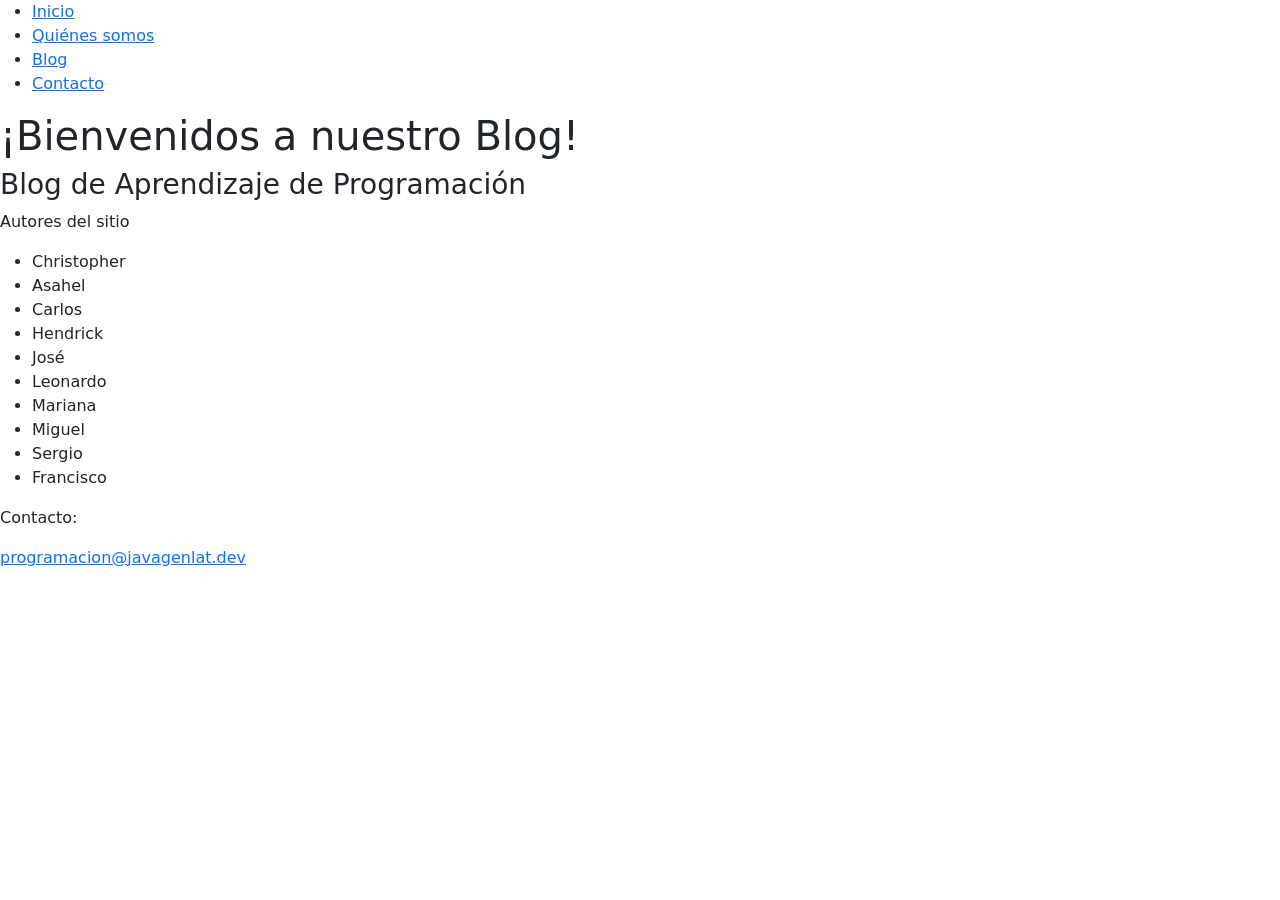
==== index.html @ 2377fbfe "Merge remote-tracking branch 'upstream/CrisCambios'" ====
<!doctype html>
<html lang="es">
  <head>
    <meta charset="utf-8" />
    <meta name="viewport" content="width=device-width, initial-scale=1.0" />
    <title>Replit</title>
    <link rel="stylesheet" href="Styles/nav.css" />
    <link rel="stylesheet" href="Styles/style.css" />
    <link rel="stylesheet" href="Styles/Footerstyle.css" />
    <link rel="stylesheet" href="Styles/estilo-pagina-inicio.css">
    <link href="https://cdn.jsdelivr.net/npm/bootstrap@5.3.8/dist/css/bootstrap.min.css" rel="stylesheet" integrity="sha384-sRIl4kxILFvY47J16cr9ZwB07vP4J8+LH7qKQnuqkuIAvNWLzeN8tE5YBujZqJLB" crossorigin="anonymous">
</head>

  <body>


    <header>

   <nav>
      <ul class="nav-links">
        <li><a href="index.html">Inicio</a></li>
        <li>
          <a href="pagina-quienes_somos/quienes-somos.html">Quiénes somos</a>
        </li>
        <li>
          <a href="blog/blog.html">Blog</a>
        </li>
        <li>
          <a href="contactos/contactos.html">Contacto</a>
        </li>
      </ul>
    </nav>

    </header>
    
    <h1>¡Bienvenidos a nuestro Blog!</h1>

    <footer class="footer">
      <h3>Blog de Aprendizaje de Programación</h3>
      <p>Autores del sitio</p>
      <ul class="autores">
        <li>Christopher</li>
        <li>Asahel</li>
        <li>Carlos</li>
        <li>Hendrick</li>
        <li>José</li>
        <li>Leonardo</li>
        <li>Mariana</li>
        <li>Miguel</li>
        <li>Sergio</li>
        <li>Francisco</li>
      </ul>
      <p>Contacto:</p>
      <a href="mailto:contacto@codelearn.dev"> programacion@javagenlat.dev</a>
    </footer>
   <script src="https://cdn.jsdelivr.net/npm/bootstrap@5.3.8/dist/js/bootstrap.bundle.min.js" integrity="sha384-FKyoEForCGlyvwx9Hj09JcYn3nv7wiPVlz7YYwJrWVcXK/BmnVDxM+D2scQbITxI" crossorigin="anonymous"></script>
  </body>
</html>
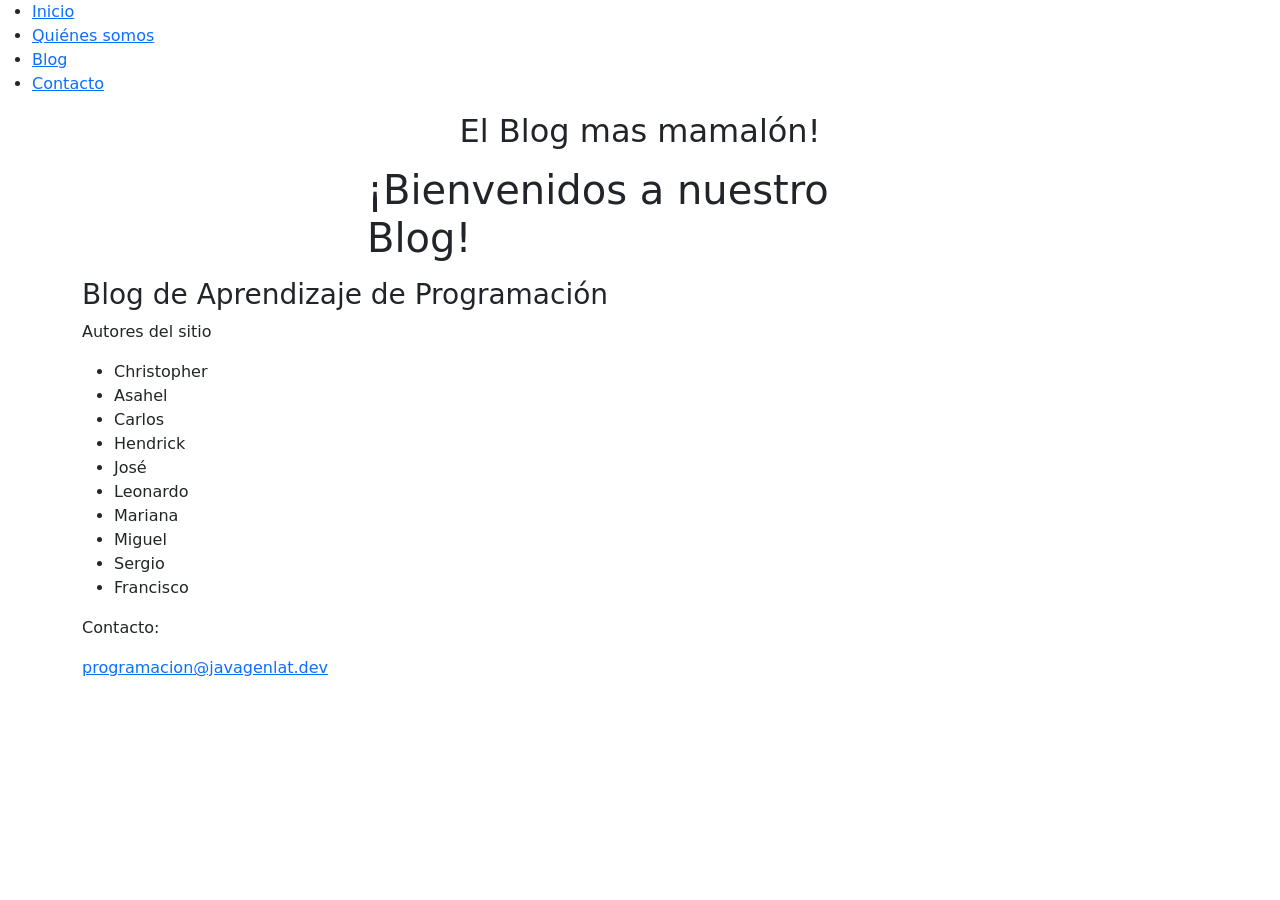
==== commit 0f051467: "Merge branch 'CrisCambios' into develop" ====
--- a/index.html
+++ b/index.html
@@ -33,8 +33,17 @@
 
     </header>
     
-    <h1>¡Bienvenidos a nuestro Blog!</h1>
-
+   
+<div class="container">
+  <div class="row">
+    <div class="col-12 col-md-8 col-lg-6 mx-auto">
+      <h2 class="text-center">El Blog mas mamalón!</h2>
+      <p class="text-center">
+        <p>
+         <h1>¡Bienvenidos a nuestro Blog!</h1>
+      </p>
+    </div>
+  </div>
     <footer class="footer">
       <h3>Blog de Aprendizaje de Programación</h3>
       <p>Autores del sitio</p>
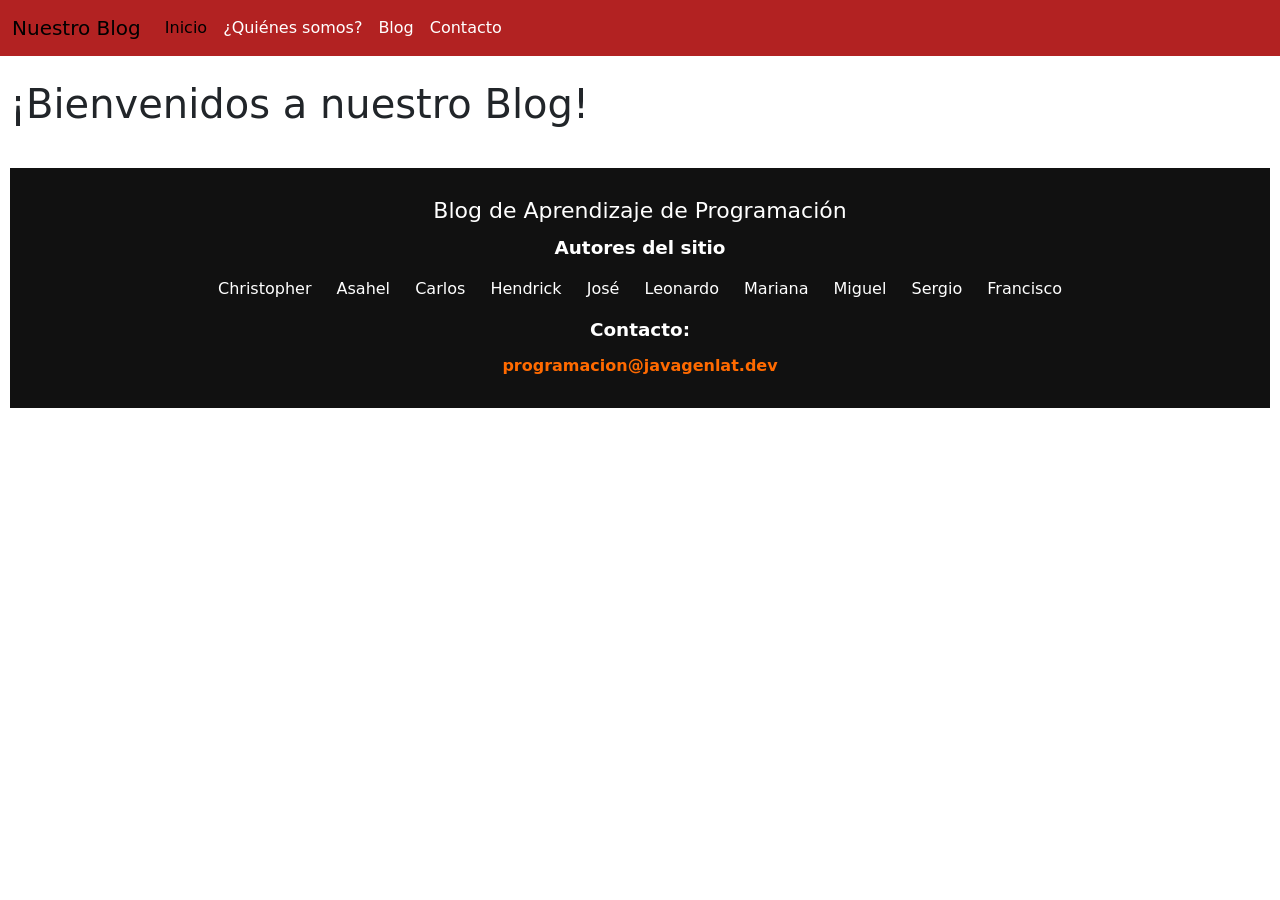
==== commit cb506ef0: "Agrege banner en index y en quienes somos" ====
--- a/index.html
+++ b/index.html
@@ -3,7 +3,7 @@
   <head>
     <meta charset="utf-8" />
     <meta name="viewport" content="width=device-width, initial-scale=1.0" />
-    <title>Replit</title>
+    <title>Blog</title>
     <link rel="stylesheet" href="Styles/nav.css" />
     <link rel="stylesheet" href="Styles/style.css" />
     <link rel="stylesheet" href="Styles/Footerstyle.css" />
@@ -16,6 +16,7 @@
 
     <header>
 
+   <!--ANTES 
    <nav>
       <ul class="nav-links">
         <li><a href="index.html">Inicio</a></li>
@@ -30,20 +31,48 @@
         </li>
       </ul>
     </nav>
+    -->
+
+<nav class="navbar navbar-expand-lg banner fixed-top">
+  <div class="container-fluid">
+    
+    <!-- Nombre / Logo -->
+    <a class="navbar-brand" href="index.html">Nuestro Blog</a>
+
+    <!-- Botón responsive -->
+    <button class="navbar-toggler" type="button" data-bs-toggle="collapse" data-bs-target="#navbarNav">
+      <span class="navbar-toggler-icon"></span>
+    </button>
+
+    <!-- Links -->
+    <div class="collapse navbar-collapse" id="navbarNav">
+      <ul class="navbar-nav">
+
+        <li class="nav-item">
+          <a class="nav-link active" href="index.html">Inicio</a>
+        </li>
+
+        <li class="nav-item">
+          <a class="nav-link" href="pagina-quienes_somos/quienes-somos.html">¿Quiénes somos?</a>
+        </li>
+
+        <li class="nav-item">
+          <a class="nav-link" href="blog/blog.html">Blog</a>
+        </li>
+
+        <li class="nav-item">
+          <a class="nav-link" href="contactos/contactos.html">Contacto</a>
+        </li>
+
+      </ul>
+    </div>
+  </div>
+</nav>
 
     </header>
     
-   
-<div class="container">
-  <div class="row">
-    <div class="col-12 col-md-8 col-lg-6 mx-auto">
-      <h2 class="text-center">El Blog mas mamalón!</h2>
-      <p class="text-center">
-        <p>
-         <h1>¡Bienvenidos a nuestro Blog!</h1>
-      </p>
-    </div>
-  </div>
+    <h1>¡Bienvenidos a nuestro Blog!</h1>
+
     <footer class="footer">
       <h3>Blog de Aprendizaje de Programación</h3>
       <p>Autores del sitio</p>
--- a/Styles/Footerstyle.css
+++ b/Styles/Footerstyle.css
@@ -0,0 +1,46 @@
+.footer {
+    background-color: #111;
+    color: white;
+    text-align: center;
+    padding: 30px;
+    margin-top: 40px;
+}
+
+.footer h3 {
+    margin-bottom: 10px;
+    font-size: 22px;
+}
+
+.footer p {
+    margin: 10px 0;
+    font-weight: bold;
+}
+
+.autores {
+    list-style: none;
+    padding: 0;
+    margin: 10px 0;
+}
+
+.autores li {
+    display: inline-block;
+    margin: 5px 10px;
+}
+
+.footer a {
+    color: #ff6a00;
+    text-decoration: none;
+    font-weight: bold;
+}
+
+.footer a:hover {
+    text-decoration: underline;
+}
+
+.banner .nav-link {
+  color: white;
+}
+
+.banner .nav-link.active {
+  color: black !important;
+}
--- a/Styles/estilo-pagina-inicio.css
+++ b/Styles/estilo-pagina-inicio.css
@@ -0,0 +1,63 @@
+
+* {
+    margin: 0;
+    padding: 0;
+    box-sizing: border-box;
+}
+
+body {
+    margin: 0;
+    font-family: -apple-system,BlinkMacSystemFont,"Segoe UI",Roboto;
+    line-height: 1.7;
+    color: #2c3e50;
+    background-color: #ffffff;
+    padding: 10px;
+    padding-top: 80px;
+
+}
+
+article {
+    max-width: 800px;
+    margin: 0 auto;
+    padding: 40px 0;
+}
+
+h1 {
+    font-size: 2.5rem;
+    color: #1a1a1a;
+    line-height: 1.2;
+    margin-bottom: 1.5rem;
+}
+
+h2 {
+    font-size: 1.6rem;
+    color: #1a1a1a;
+    margin-top: 2.5rem;
+    margin-bottom: 1rem;
+}
+
+p {
+    margin-bottom: 1.5rem;
+    font-size: 1.15rem;
+}
+
+img {
+    max-width: 100%;
+    height: auto;
+    border-radius: 8px;
+    margin: 20px 0;
+}
+
+.referencias {
+    margin-top: 50px;
+    padding-top: 20px;
+    border-top: 1px solid #eee;
+    font-size: 0.95rem;
+    color: #666;
+}
+
+.banner {
+  background-color: #B22222; /* rojo premium */
+}
+
+
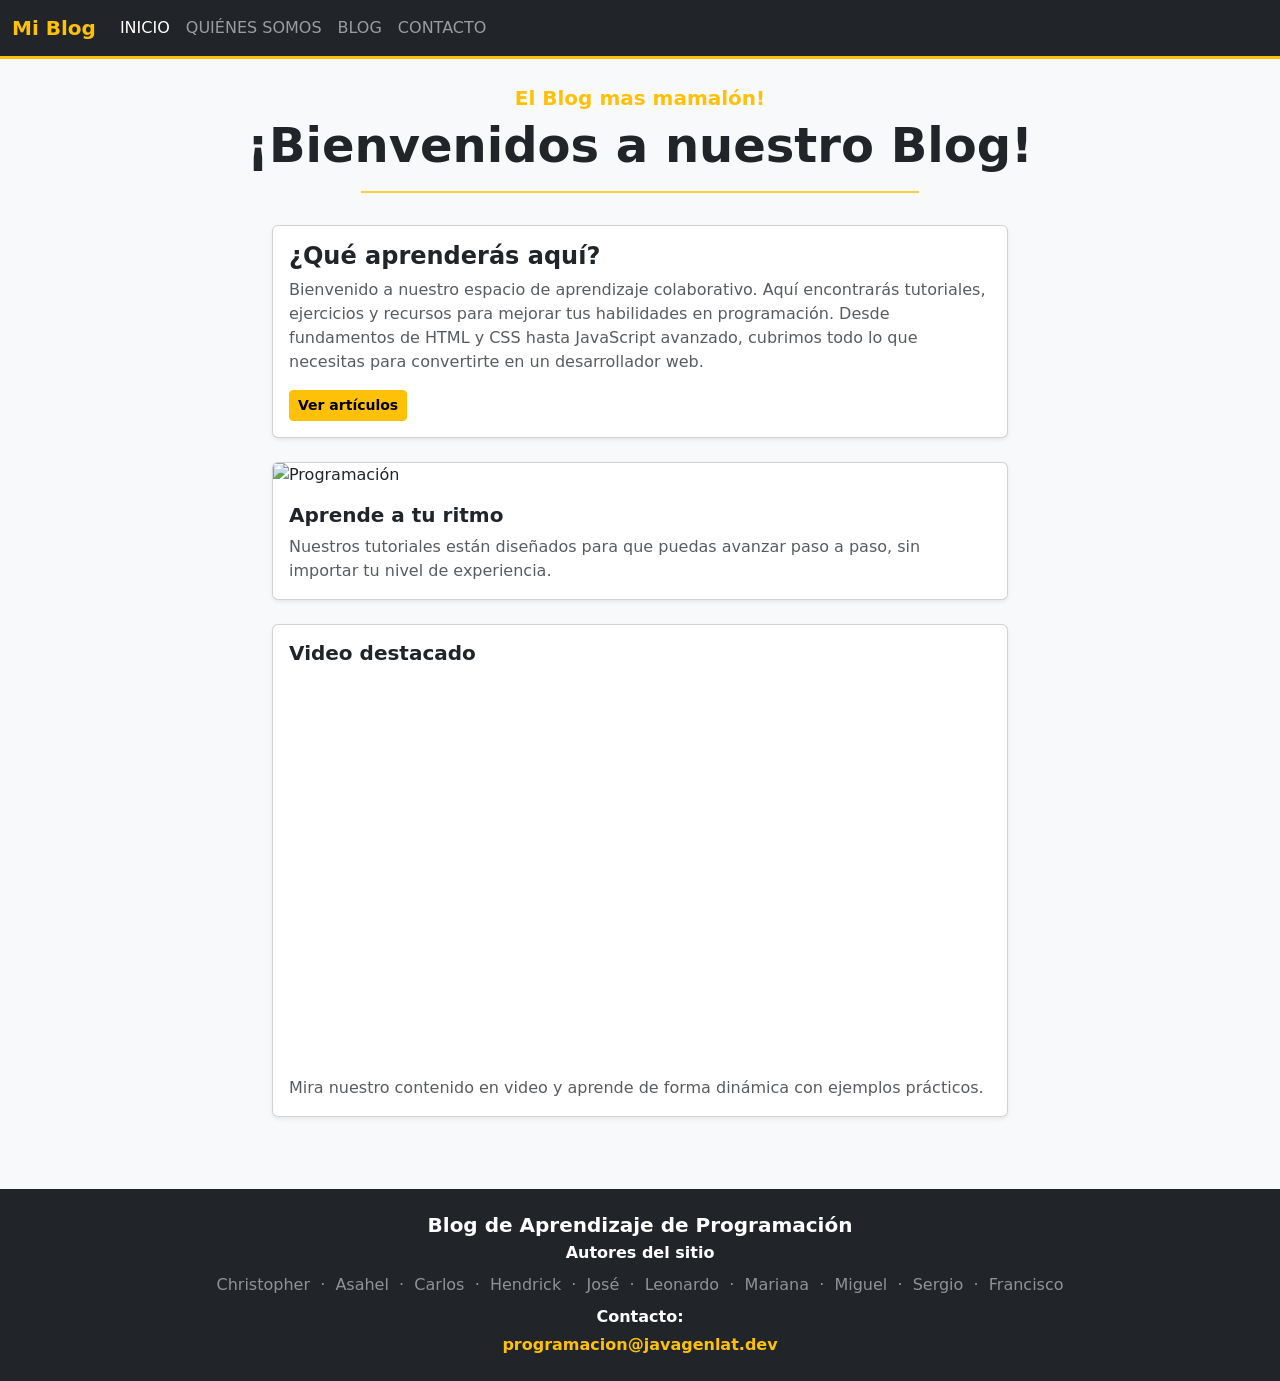
==== commit fea48512: "Reestructure la pagina, sólo quería ver como sería algo mas elaborado" ====
--- a/index.html
+++ b/index.html
@@ -3,94 +3,160 @@
   <head>
     <meta charset="utf-8" />
     <meta name="viewport" content="width=device-width, initial-scale=1.0" />
-    <title>Blog</title>
-    <link rel="stylesheet" href="Styles/nav.css" />
-    <link rel="stylesheet" href="Styles/style.css" />
-    <link rel="stylesheet" href="Styles/Footerstyle.css" />
-    <link rel="stylesheet" href="Styles/estilo-pagina-inicio.css">
-    <link href="https://cdn.jsdelivr.net/npm/bootstrap@5.3.8/dist/css/bootstrap.min.css" rel="stylesheet" integrity="sha384-sRIl4kxILFvY47J16cr9ZwB07vP4J8+LH7qKQnuqkuIAvNWLzeN8tE5YBujZqJLB" crossorigin="anonymous">
-</head>
+    <title>El Blog más Mamalón</title>
+    <link
+      href="https://cdn.jsdelivr.net/npm/bootstrap@5.3.8/dist/css/bootstrap.min.css"
+      rel="stylesheet"
+      integrity="sha384-sRIl4kxILFvY47J16cr9ZwB07vP4J8+LH7qKQnuqkuIAvNWLzeN8tE5YBujZqJLB"
+      crossorigin="anonymous"
+    />
+  </head>
 
-  <body>
+  <body class="bg-light">
 
+    <!-- ===== NAVBAR BOOTSTRAP (Tarea 3.3) ===== -->
+    <nav class="navbar navbar-expand-lg navbar-dark bg-dark border-bottom border-warning border-3">
+      <div class="container-fluid">
+        <a class="navbar-brand text-warning fw-bold" href="index.html">Mi Blog</a>
 
-    <header>
+        <!-- Botón hamburguesa para móvil -->
+        <button
+          class="navbar-toggler"
+          type="button"
+          data-bs-toggle="collapse"
+          data-bs-target="#navbarPrincipal"
+          aria-controls="navbarPrincipal"
+          aria-expanded="false"
+          aria-label="Toggle navigation"
+        >
+          <span class="navbar-toggler-icon"></span>
+        </button>
 
-   <!--ANTES 
-   <nav>
-      <ul class="nav-links">
-        <li><a href="index.html">Inicio</a></li>
-        <li>
-          <a href="pagina-quienes_somos/quienes-somos.html">Quiénes somos</a>
-        </li>
-        <li>
-          <a href="blog/blog.html">Blog</a>
-        </li>
-        <li>
-          <a href="contactos/contactos.html">Contacto</a>
-        </li>
-      </ul>
+        <!-- Links del navbar -->
+        <div class="collapse navbar-collapse" id="navbarPrincipal">
+          <ul class="navbar-nav me-auto mb-2 mb-lg-0">
+            <li class="nav-item">
+              <a class="nav-link active text-uppercase" href="index.html">Inicio</a>
+            </li>
+            <li class="nav-item">
+              <a class="nav-link text-uppercase" href="pagina-quienes_somos/quienes-somos.html">Quiénes somos</a>
+            </li>
+            <li class="nav-item">
+              <a class="nav-link text-uppercase" href="blog/blog.html">Blog</a>
+            </li>
+            <li class="nav-item">
+              <a class="nav-link text-uppercase" href="contactos/contactos.html">Contacto</a>
+            </li>
+          </ul>
+        </div>
+      </div>
     </nav>
-    -->
 
-<nav class="navbar navbar-expand-lg banner fixed-top">
-  <div class="container-fluid">
-    
-    <!-- Nombre / Logo -->
-    <a class="navbar-brand" href="index.html">Nuestro Blog</a>
+    <!-- ===== ENCABEZADO / HERO ===== -->
+    <div class="container mt-4 mb-3">
+      <div class="row">
+        <div class="col-12 text-center">
+          <p class="text-warning fw-semibold fs-5 mb-1">El Blog mas mamalón!</p>
+          <h1 class="fw-bold display-5">¡Bienvenidos a nuestro Blog!</h1>
+          <hr class="border-warning border-2 opacity-75 w-50 mx-auto" />
+        </div>
+      </div>
+    </div>
 
-    <!-- Botón responsive -->
-    <button class="navbar-toggler" type="button" data-bs-toggle="collapse" data-bs-target="#navbarNav">
-      <span class="navbar-toggler-icon"></span>
-    </button>
+    <!-- ===== GRID PRINCIPAL: izquierda | contenido | derecha (Tarea 4.3) ===== -->
+    <div class="container mb-5">
+      <div class="row">
 
-    <!-- Links -->
-    <div class="collapse navbar-collapse" id="navbarNav">
-      <ul class="navbar-nav">
+        <!-- COL IZQUIERDA — vacía para publicidad futura -->
+        <div class="col-lg-2 col-md-1 d-none d-md-block">
+          <!-- Reservado para publicidad -->
+        </div>
 
-        <li class="nav-item">
-          <a class="nav-link active" href="index.html">Inicio</a>
-        </li>
+        <!-- COL CENTRAL — contenido principal (Tarea 4.2) -->
+        <div class="col-12 col-md-10 col-lg-8">
 
-        <li class="nav-item">
-          <a class="nav-link" href="pagina-quienes_somos/quienes-somos.html">¿Quiénes somos?</a>
-        </li>
+          <!-- Tarjeta 1: Artículo de texto -->
+          <div class="card mb-4 shadow-sm">
+            <div class="card-body">
+              <h2 class="card-title h4 fw-bold">¿Qué aprenderás aquí?</h2>
+              <p class="card-text text-muted">
+                Bienvenido a nuestro espacio de aprendizaje colaborativo. Aquí encontrarás
+                tutoriales, ejercicios y recursos para mejorar tus habilidades en
+                programación. Desde fundamentos de HTML y CSS hasta JavaScript avanzado,
+                cubrimos todo lo que necesitas para convertirte en un desarrollador web.
+              </p>
+              <a href="blog/blog.html" class="btn btn-warning btn-sm fw-semibold">Ver artículos</a>
+            </div>
+          </div>
 
-        <li class="nav-item">
-          <a class="nav-link" href="blog/blog.html">Blog</a>
-        </li>
+          <!-- Tarjeta 2: Imagen de ejemplo -->
+          <div class="card mb-4 shadow-sm">
+            <img
+              src="https://images.unsplash.com/photo-1461749280684-dccba630e2f6?w=800&q=80"
+              class="card-img-top"
+              alt="Programación"
+              style="max-height: 280px; object-fit: cover;"
+            />
+            <div class="card-body">
+              <h5 class="card-title fw-bold">Aprende a tu ritmo</h5>
+              <p class="card-text text-muted">
+                Nuestros tutoriales están diseñados para que puedas avanzar paso a paso,
+                sin importar tu nivel de experiencia.
+              </p>
+            </div>
+          </div>
 
-        <li class="nav-item">
-          <a class="nav-link" href="contactos/contactos.html">Contacto</a>
-        </li>
+          <!-- Tarjeta 3: Video embebido de ejemplo -->
+          <div class="card mb-4 shadow-sm">
+            <div class="card-body">
+              <h5 class="card-title fw-bold">Video destacado</h5>
+              <div class="ratio ratio-16x9">
+                <iframe
+                  src="https://www.youtube.com/embed/dQw4w9WgXcQ"
+                  title="Video de ejemplo"
+                  allowfullscreen
+                ></iframe>
+              </div>
+              <p class="card-text text-muted mt-2">
+                Mira nuestro contenido en video y aprende de forma dinámica con ejemplos
+                prácticos.
+              </p>
+            </div>
+          </div>
 
-      </ul>
+        </div>
+        <!-- /COL CENTRAL -->
+
+        <!-- COL DERECHA — vacía para noticias futuras -->
+        <div class="col-lg-2 col-md-1 d-none d-md-block">
+          <!-- Reservado para artículos de noticias -->
+        </div>
+
+      </div>
     </div>
-  </div>
-</nav>
+    <!-- /GRID PRINCIPAL -->
 
-    </header>
-    
-    <h1>¡Bienvenidos a nuestro Blog!</h1>
+    <!-- ===== FOOTER BOOTSTRAP ===== -->
+    <footer class="bg-dark text-white text-center py-4 mt-auto">
+      <div class="container">
+        <h5 class="fw-bold mb-1">Blog de Aprendizaje de Programación</h5>
+        <p class="fw-semibold mb-2">Autores del sitio</p>
+        <p class="mb-2 text-white-50">
+          Christopher &nbsp;·&nbsp; Asahel &nbsp;·&nbsp; Carlos &nbsp;·&nbsp;
+          Hendrick &nbsp;·&nbsp; José &nbsp;·&nbsp; Leonardo &nbsp;·&nbsp;
+          Mariana &nbsp;·&nbsp; Miguel &nbsp;·&nbsp; Sergio &nbsp;·&nbsp; Francisco
+        </p>
+        <p class="fw-semibold mb-1">Contacto:</p>
+        <a href="mailto:programacion@javagenlat.dev" class="text-warning text-decoration-none fw-semibold">
+          programacion@javagenlat.dev
+        </a>
+      </div>
+    </footer>
 
-    <footer class="footer">
-      <h3>Blog de Aprendizaje de Programación</h3>
-      <p>Autores del sitio</p>
-      <ul class="autores">
-        <li>Christopher</li>
-        <li>Asahel</li>
-        <li>Carlos</li>
-        <li>Hendrick</li>
-        <li>José</li>
-        <li>Leonardo</li>
-        <li>Mariana</li>
-        <li>Miguel</li>
-        <li>Sergio</li>
-        <li>Francisco</li>
-      </ul>
-      <p>Contacto:</p>
-      <a href="mailto:contacto@codelearn.dev"> programacion@javagenlat.dev</a>
-    </footer>
-   <script src="https://cdn.jsdelivr.net/npm/bootstrap@5.3.8/dist/js/bootstrap.bundle.min.js" integrity="sha384-FKyoEForCGlyvwx9Hj09JcYn3nv7wiPVlz7YYwJrWVcXK/BmnVDxM+D2scQbITxI" crossorigin="anonymous"></script>
+    <script
+      src="https://cdn.jsdelivr.net/npm/bootstrap@5.3.8/dist/js/bootstrap.bundle.min.js"
+      integrity="sha384-FKyoEForCGlyvwx9Hj09JcYn3nv7wiPVlz7YYwJrWVcXK/BmnVDxM+D2scQbITxI"
+      crossorigin="anonymous"
+    ></script>
   </body>
-</html>
+</html>
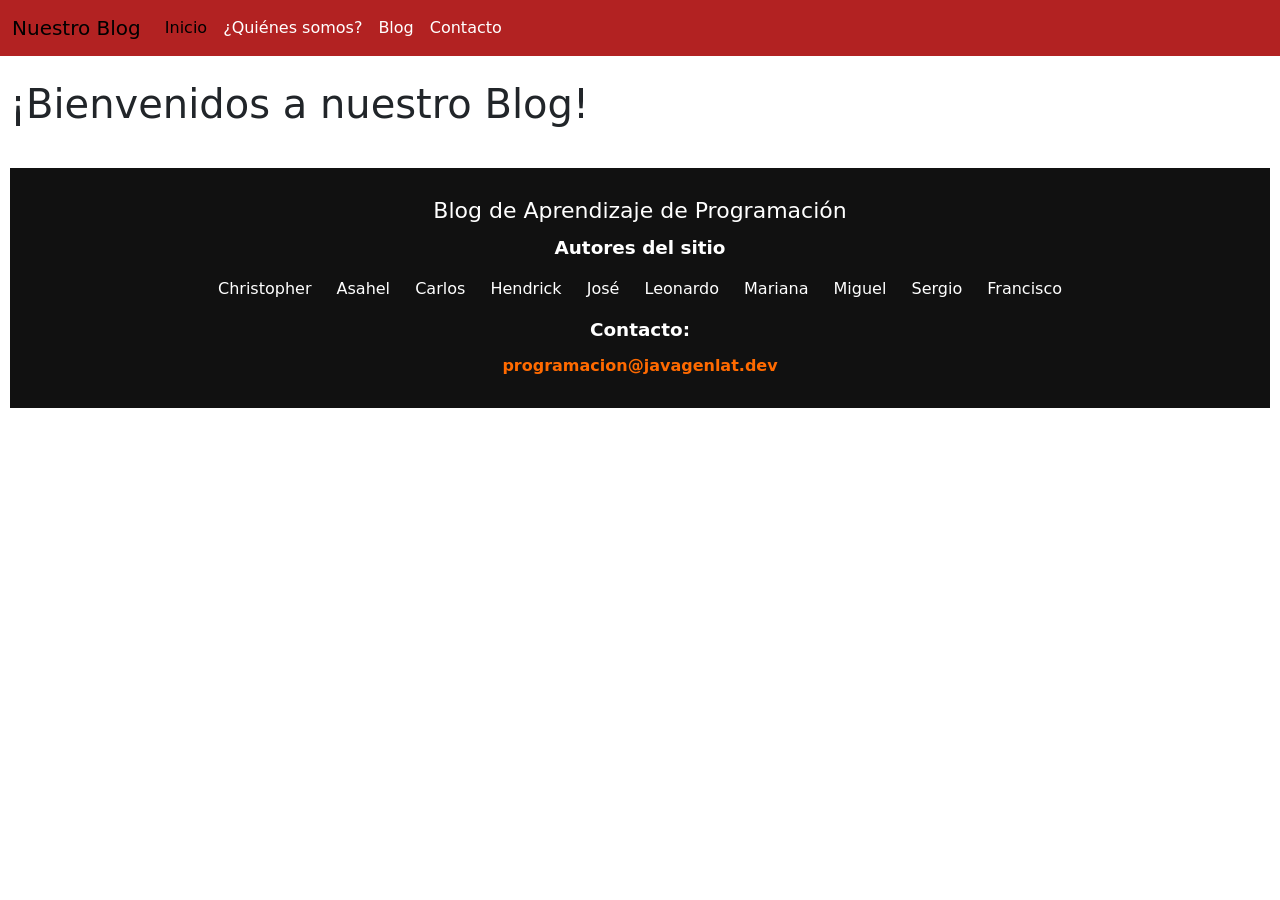
==== commit d1ab2563: "Agregue banner de contactos y blog" ====
--- a/index.html
+++ b/index.html
@@ -3,160 +3,78 @@
   <head>
     <meta charset="utf-8" />
     <meta name="viewport" content="width=device-width, initial-scale=1.0" />
-    <title>El Blog más Mamalón</title>
-    <link
-      href="https://cdn.jsdelivr.net/npm/bootstrap@5.3.8/dist/css/bootstrap.min.css"
-      rel="stylesheet"
-      integrity="sha384-sRIl4kxILFvY47J16cr9ZwB07vP4J8+LH7qKQnuqkuIAvNWLzeN8tE5YBujZqJLB"
-      crossorigin="anonymous"
-    />
-  </head>
+    <title>Blog</title>
+    <link rel="stylesheet" href="Styles/nav.css" />
+    <link rel="stylesheet" href="Styles/style.css" />
+    <link rel="stylesheet" href="Styles/Footerstyle.css" />
+    <link rel="stylesheet" href="Styles/estilo-pagina-inicio.css">
+    <link href="https://cdn.jsdelivr.net/npm/bootstrap@5.3.8/dist/css/bootstrap.min.css" rel="stylesheet" integrity="sha384-sRIl4kxILFvY47J16cr9ZwB07vP4J8+LH7qKQnuqkuIAvNWLzeN8tE5YBujZqJLB" crossorigin="anonymous">
+</head>
 
-  <body class="bg-light">
+  <body>
 
-    <!-- ===== NAVBAR BOOTSTRAP (Tarea 3.3) ===== -->
-    <nav class="navbar navbar-expand-lg navbar-dark bg-dark border-bottom border-warning border-3">
-      <div class="container-fluid">
-        <a class="navbar-brand text-warning fw-bold" href="index.html">Mi Blog</a>
 
-        <!-- Botón hamburguesa para móvil -->
-        <button
-          class="navbar-toggler"
-          type="button"
-          data-bs-toggle="collapse"
-          data-bs-target="#navbarPrincipal"
-          aria-controls="navbarPrincipal"
-          aria-expanded="false"
-          aria-label="Toggle navigation"
-        >
-          <span class="navbar-toggler-icon"></span>
-        </button>
+    <header>
 
-        <!-- Links del navbar -->
-        <div class="collapse navbar-collapse" id="navbarPrincipal">
-          <ul class="navbar-nav me-auto mb-2 mb-lg-0">
-            <li class="nav-item">
-              <a class="nav-link active text-uppercase" href="index.html">Inicio</a>
-            </li>
-            <li class="nav-item">
-              <a class="nav-link text-uppercase" href="pagina-quienes_somos/quienes-somos.html">Quiénes somos</a>
-            </li>
-            <li class="nav-item">
-              <a class="nav-link text-uppercase" href="blog/blog.html">Blog</a>
-            </li>
-            <li class="nav-item">
-              <a class="nav-link text-uppercase" href="contactos/contactos.html">Contacto</a>
-            </li>
-          </ul>
-        </div>
-      </div>
-    </nav>
+<!--Banner-->
+<nav class="navbar navbar-expand-lg banner fixed-top">
+  <div class="container-fluid">
+    
+    <!-- Nombre / Logo -->
+    <a class="navbar-brand" href="index.html">Nuestro Blog</a>
 
-    <!-- ===== ENCABEZADO / HERO ===== -->
-    <div class="container mt-4 mb-3">
-      <div class="row">
-        <div class="col-12 text-center">
-          <p class="text-warning fw-semibold fs-5 mb-1">El Blog mas mamalón!</p>
-          <h1 class="fw-bold display-5">¡Bienvenidos a nuestro Blog!</h1>
-          <hr class="border-warning border-2 opacity-75 w-50 mx-auto" />
-        </div>
-      </div>
+    <!-- Botón responsive -->
+    <button class="navbar-toggler" type="button" data-bs-toggle="collapse" data-bs-target="#navbarNav">
+      <span class="navbar-toggler-icon"></span>
+    </button>
+
+    <!-- Links -->
+    <div class="collapse navbar-collapse" id="navbarNav">
+      <ul class="navbar-nav">
+
+        <li class="nav-item">
+          <a class="nav-link active" href="index.html">Inicio</a>
+        </li>
+
+        <li class="nav-item">
+          <a class="nav-link" href="pagina-quienes_somos/quienes-somos.html">¿Quiénes somos?</a>
+        </li>
+
+        <li class="nav-item">
+          <a class="nav-link" href="blog/blog.html">Blog</a>
+        </li>
+
+        <li class="nav-item">
+          <a class="nav-link" href="contactos/contactos.html">Contacto</a>
+        </li>
+
+      </ul>
     </div>
+  </div>
+</nav>
 
-    <!-- ===== GRID PRINCIPAL: izquierda | contenido | derecha (Tarea 4.3) ===== -->
-    <div class="container mb-5">
-      <div class="row">
+    </header>
+    
+    <h1>¡Bienvenidos a nuestro Blog!</h1>
 
-        <!-- COL IZQUIERDA — vacía para publicidad futura -->
-        <div class="col-lg-2 col-md-1 d-none d-md-block">
-          <!-- Reservado para publicidad -->
-        </div>
-
-        <!-- COL CENTRAL — contenido principal (Tarea 4.2) -->
-        <div class="col-12 col-md-10 col-lg-8">
-
-          <!-- Tarjeta 1: Artículo de texto -->
-          <div class="card mb-4 shadow-sm">
-            <div class="card-body">
-              <h2 class="card-title h4 fw-bold">¿Qué aprenderás aquí?</h2>
-              <p class="card-text text-muted">
-                Bienvenido a nuestro espacio de aprendizaje colaborativo. Aquí encontrarás
-                tutoriales, ejercicios y recursos para mejorar tus habilidades en
-                programación. Desde fundamentos de HTML y CSS hasta JavaScript avanzado,
-                cubrimos todo lo que necesitas para convertirte en un desarrollador web.
-              </p>
-              <a href="blog/blog.html" class="btn btn-warning btn-sm fw-semibold">Ver artículos</a>
-            </div>
-          </div>
-
-          <!-- Tarjeta 2: Imagen de ejemplo -->
-          <div class="card mb-4 shadow-sm">
-            <img
-              src="https://images.unsplash.com/photo-1461749280684-dccba630e2f6?w=800&q=80"
-              class="card-img-top"
-              alt="Programación"
-              style="max-height: 280px; object-fit: cover;"
-            />
-            <div class="card-body">
-              <h5 class="card-title fw-bold">Aprende a tu ritmo</h5>
-              <p class="card-text text-muted">
-                Nuestros tutoriales están diseñados para que puedas avanzar paso a paso,
-                sin importar tu nivel de experiencia.
-              </p>
-            </div>
-          </div>
-
-          <!-- Tarjeta 3: Video embebido de ejemplo -->
-          <div class="card mb-4 shadow-sm">
-            <div class="card-body">
-              <h5 class="card-title fw-bold">Video destacado</h5>
-              <div class="ratio ratio-16x9">
-                <iframe
-                  src="https://www.youtube.com/embed/dQw4w9WgXcQ"
-                  title="Video de ejemplo"
-                  allowfullscreen
-                ></iframe>
-              </div>
-              <p class="card-text text-muted mt-2">
-                Mira nuestro contenido en video y aprende de forma dinámica con ejemplos
-                prácticos.
-              </p>
-            </div>
-          </div>
-
-        </div>
-        <!-- /COL CENTRAL -->
-
-        <!-- COL DERECHA — vacía para noticias futuras -->
-        <div class="col-lg-2 col-md-1 d-none d-md-block">
-          <!-- Reservado para artículos de noticias -->
-        </div>
-
-      </div>
-    </div>
-    <!-- /GRID PRINCIPAL -->
-
-    <!-- ===== FOOTER BOOTSTRAP ===== -->
-    <footer class="bg-dark text-white text-center py-4 mt-auto">
-      <div class="container">
-        <h5 class="fw-bold mb-1">Blog de Aprendizaje de Programación</h5>
-        <p class="fw-semibold mb-2">Autores del sitio</p>
-        <p class="mb-2 text-white-50">
-          Christopher &nbsp;·&nbsp; Asahel &nbsp;·&nbsp; Carlos &nbsp;·&nbsp;
-          Hendrick &nbsp;·&nbsp; José &nbsp;·&nbsp; Leonardo &nbsp;·&nbsp;
-          Mariana &nbsp;·&nbsp; Miguel &nbsp;·&nbsp; Sergio &nbsp;·&nbsp; Francisco
-        </p>
-        <p class="fw-semibold mb-1">Contacto:</p>
-        <a href="mailto:programacion@javagenlat.dev" class="text-warning text-decoration-none fw-semibold">
-          programacion@javagenlat.dev
-        </a>
-      </div>
+    <footer class="footer">
+      <h3>Blog de Aprendizaje de Programación</h3>
+      <p>Autores del sitio</p>
+      <ul class="autores">
+        <li>Christopher</li>
+        <li>Asahel</li>
+        <li>Carlos</li>
+        <li>Hendrick</li>
+        <li>José</li>
+        <li>Leonardo</li>
+        <li>Mariana</li>
+        <li>Miguel</li>
+        <li>Sergio</li>
+        <li>Francisco</li>
+      </ul>
+      <p>Contacto:</p>
+      <a href="mailto:contacto@codelearn.dev"> programacion@javagenlat.dev</a>
     </footer>
-
-    <script
-      src="https://cdn.jsdelivr.net/npm/bootstrap@5.3.8/dist/js/bootstrap.bundle.min.js"
-      integrity="sha384-FKyoEForCGlyvwx9Hj09JcYn3nv7wiPVlz7YYwJrWVcXK/BmnVDxM+D2scQbITxI"
-      crossorigin="anonymous"
-    ></script>
+   <script src="https://cdn.jsdelivr.net/npm/bootstrap@5.3.8/dist/js/bootstrap.bundle.min.js" integrity="sha384-FKyoEForCGlyvwx9Hj09JcYn3nv7wiPVlz7YYwJrWVcXK/BmnVDxM+D2scQbITxI" crossorigin="anonymous"></script>
   </body>
-</html>+</html>
--- a/Styles/Footerstyle.css
+++ b/Styles/Footerstyle.css
@@ -0,0 +1,46 @@
+.footer {
+    background-color: #111;
+    color: white;
+    text-align: center;
+    padding: 30px;
+    margin-top: 40px;
+}
+
+.footer h3 {
+    margin-bottom: 10px;
+    font-size: 22px;
+}
+
+.footer p {
+    margin: 10px 0;
+    font-weight: bold;
+}
+
+.autores {
+    list-style: none;
+    padding: 0;
+    margin: 10px 0;
+}
+
+.autores li {
+    display: inline-block;
+    margin: 5px 10px;
+}
+
+.footer a {
+    color: #ff6a00;
+    text-decoration: none;
+    font-weight: bold;
+}
+
+.footer a:hover {
+    text-decoration: underline;
+}
+
+.banner .nav-link {
+  color: white;
+}
+
+.banner .nav-link.active {
+  color: black !important;
+}
--- a/Styles/estilo-pagina-inicio.css
+++ b/Styles/estilo-pagina-inicio.css
@@ -0,0 +1,64 @@
+
+* {
+    margin: 0;
+    padding: 0;
+    box-sizing: border-box;
+}
+
+body {
+    margin: 0;
+    font-family: -apple-system,BlinkMacSystemFont,"Segoe UI",Roboto;
+    line-height: 1.7;
+    color: #2c3e50;
+    background-color: #ffffff;
+    padding: 10px;
+    padding-top: 80px;
+
+}
+
+article {
+    max-width: 800px;
+    margin: 0 auto;
+    padding: 40px 0;
+}
+
+h1 {
+    font-size: 2.5rem;
+    color: #1a1a1a;
+    line-height: 1.2;
+    margin-bottom: 1.5rem;
+}
+
+h2 {
+    font-size: 1.6rem;
+    color: #1a1a1a;
+    margin-top: 2.5rem;
+    margin-bottom: 1rem;
+}
+
+p {
+    margin-bottom: 1.5rem;
+    font-size: 1.15rem;
+}
+
+img {
+    max-width: 100%;
+    height: auto;
+    border-radius: 8px;
+    margin: 20px 0;
+}
+
+.referencias {
+    margin-top: 50px;
+    padding-top: 20px;
+    border-top: 1px solid #eee;
+    font-size: 0.95rem;
+    color: #666;
+}
+
+/*Color del fondo del banner*/
+.banner {
+  background-color: #B22222; /*rojo*/
+}
+
+
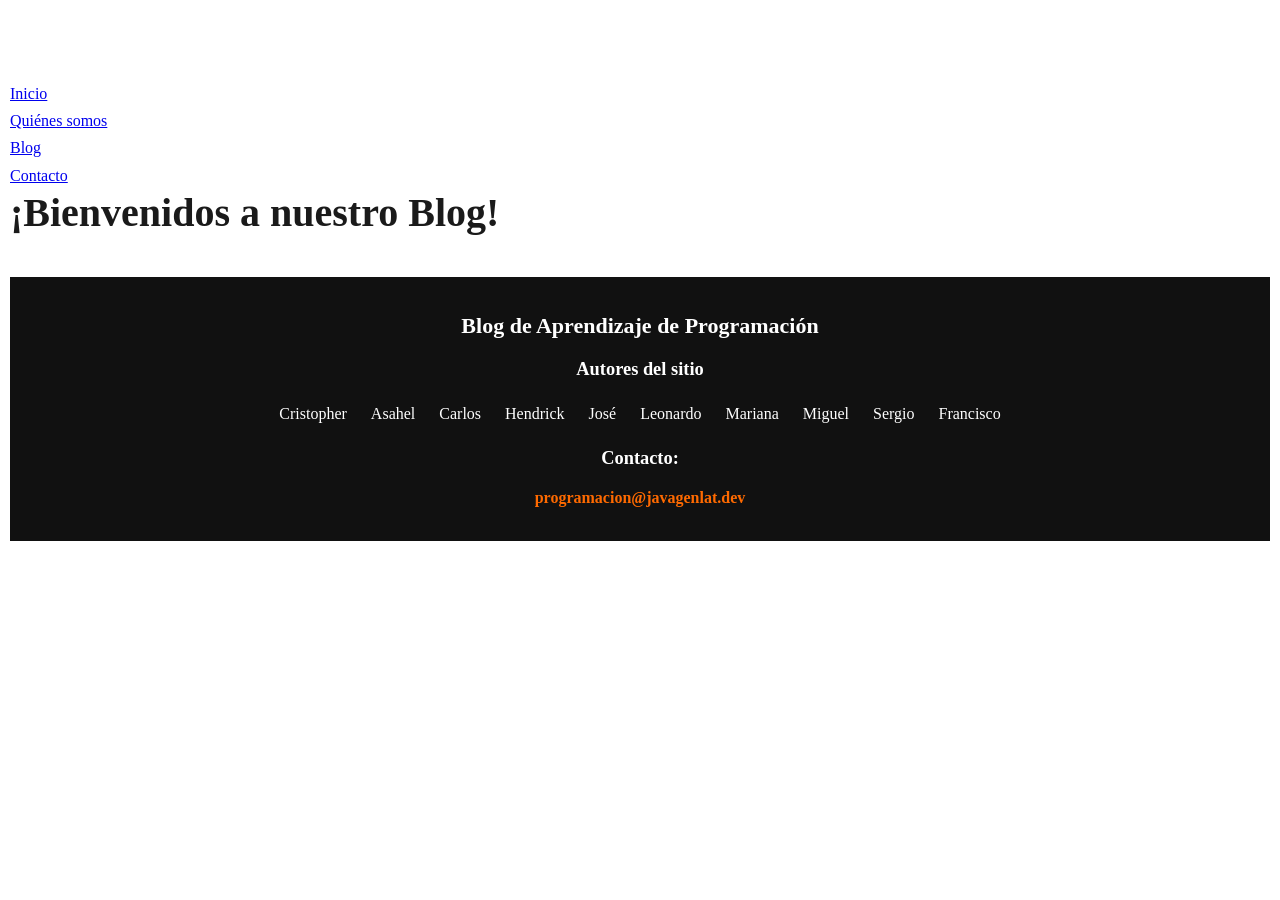
==== commit 01376b37: "Cambios en la funcion de contactos html y js" ====
--- a/index.html
+++ b/index.html
@@ -3,55 +3,33 @@
   <head>
     <meta charset="utf-8" />
     <meta name="viewport" content="width=device-width, initial-scale=1.0" />
-    <title>Blog</title>
-    <link rel="stylesheet" href="Styles/nav.css" />
+    <title>Replit</title>
+   <link rel="stylesheet" href="Styles/nav.css" />
     <link rel="stylesheet" href="Styles/style.css" />
     <link rel="stylesheet" href="Styles/Footerstyle.css" />
     <link rel="stylesheet" href="Styles/estilo-pagina-inicio.css">
-    <link href="https://cdn.jsdelivr.net/npm/bootstrap@5.3.8/dist/css/bootstrap.min.css" rel="stylesheet" integrity="sha384-sRIl4kxILFvY47J16cr9ZwB07vP4J8+LH7qKQnuqkuIAvNWLzeN8tE5YBujZqJLB" crossorigin="anonymous">
-</head>
+
+  </head>
 
   <body>
 
 
     <header>
 
-<!--Banner-->
-<nav class="navbar navbar-expand-lg banner fixed-top">
-  <div class="container-fluid">
-    
-    <!-- Nombre / Logo -->
-    <a class="navbar-brand" href="index.html">Nuestro Blog</a>
-
-    <!-- Botón responsive -->
-    <button class="navbar-toggler" type="button" data-bs-toggle="collapse" data-bs-target="#navbarNav">
-      <span class="navbar-toggler-icon"></span>
-    </button>
-
-    <!-- Links -->
-    <div class="collapse navbar-collapse" id="navbarNav">
-      <ul class="navbar-nav">
-
-        <li class="nav-item">
-          <a class="nav-link active" href="index.html">Inicio</a>
+   <nav>
+      <ul class="nav-links">
+        <li><a href="index.html">Inicio</a></li>
+        <li>
+          <a href="pagina-quienes_somos/quienes-somos.html">Quiénes somos</a>
         </li>
-
-        <li class="nav-item">
-          <a class="nav-link" href="pagina-quienes_somos/quienes-somos.html">¿Quiénes somos?</a>
+        <li>
+          <a href="blog/blog.html">Blog</a>
         </li>
-
-        <li class="nav-item">
-          <a class="nav-link" href="blog/blog.html">Blog</a>
+        <li>
+          <a href="contactos/contactos.html">Contacto</a>
         </li>
-
-        <li class="nav-item">
-          <a class="nav-link" href="contactos/contactos.html">Contacto</a>
-        </li>
-
       </ul>
-    </div>
-  </div>
-</nav>
+    </nav>
 
     </header>
     
@@ -61,7 +39,7 @@
       <h3>Blog de Aprendizaje de Programación</h3>
       <p>Autores del sitio</p>
       <ul class="autores">
-        <li>Christopher</li>
+        <li>Cristopher</li>
         <li>Asahel</li>
         <li>Carlos</li>
         <li>Hendrick</li>
@@ -75,6 +53,5 @@
       <p>Contacto:</p>
       <a href="mailto:contacto@codelearn.dev"> programacion@javagenlat.dev</a>
     </footer>
-   <script src="https://cdn.jsdelivr.net/npm/bootstrap@5.3.8/dist/js/bootstrap.bundle.min.js" integrity="sha384-FKyoEForCGlyvwx9Hj09JcYn3nv7wiPVlz7YYwJrWVcXK/BmnVDxM+D2scQbITxI" crossorigin="anonymous"></script>
   </body>
 </html>
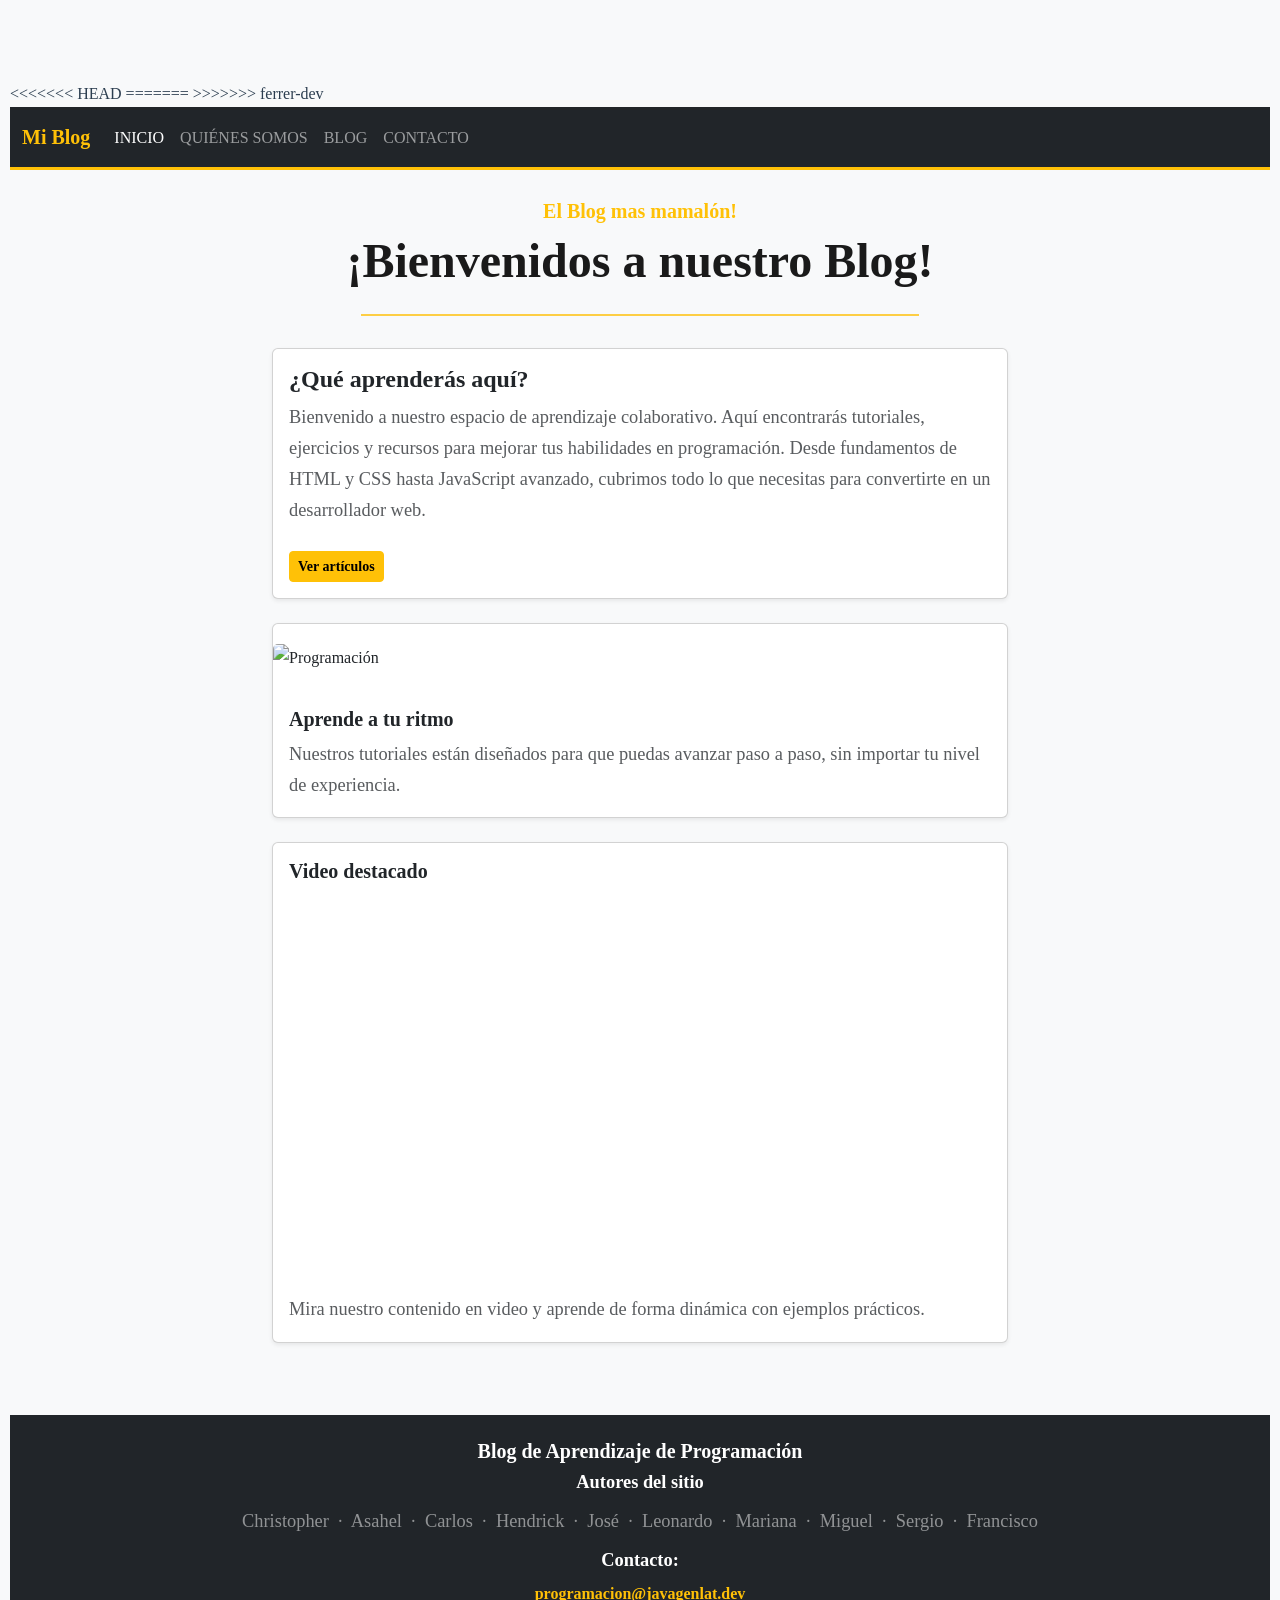
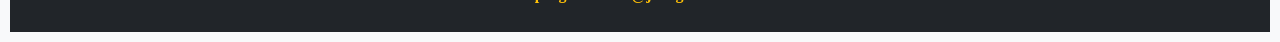
==== commit 4df94ce9: "merge develop y ferrer-dev" ====
--- a/index.html
+++ b/index.html
@@ -3,55 +3,169 @@
   <head>
     <meta charset="utf-8" />
     <meta name="viewport" content="width=device-width, initial-scale=1.0" />
+<<<<<<< HEAD
+    <title>El Blog más Mamalón</title>
+    <link
+      href="https://cdn.jsdelivr.net/npm/bootstrap@5.3.8/dist/css/bootstrap.min.css"
+      rel="stylesheet"
+      integrity="sha384-sRIl4kxILFvY47J16cr9ZwB07vP4J8+LH7qKQnuqkuIAvNWLzeN8tE5YBujZqJLB"
+      crossorigin="anonymous"
+    />
+=======
     <title>Replit</title>
    <link rel="stylesheet" href="Styles/nav.css" />
     <link rel="stylesheet" href="Styles/style.css" />
     <link rel="stylesheet" href="Styles/Footerstyle.css" />
     <link rel="stylesheet" href="Styles/estilo-pagina-inicio.css">
 
+>>>>>>> ferrer-dev
   </head>
 
-  <body>
+  <body class="bg-light">
 
+    <!-- ===== NAVBAR BOOTSTRAP (Tarea 3.3) ===== -->
+    <nav class="navbar navbar-expand-lg navbar-dark bg-dark border-bottom border-warning border-3">
+      <div class="container-fluid">
+        <a class="navbar-brand text-warning fw-bold" href="index.html">Mi Blog</a>
 
-    <header>
+        <!-- Botón hamburguesa para móvil -->
+        <button
+          class="navbar-toggler"
+          type="button"
+          data-bs-toggle="collapse"
+          data-bs-target="#navbarPrincipal"
+          aria-controls="navbarPrincipal"
+          aria-expanded="false"
+          aria-label="Toggle navigation"
+        >
+          <span class="navbar-toggler-icon"></span>
+        </button>
 
-   <nav>
-      <ul class="nav-links">
-        <li><a href="index.html">Inicio</a></li>
-        <li>
-          <a href="pagina-quienes_somos/quienes-somos.html">Quiénes somos</a>
-        </li>
-        <li>
-          <a href="blog/blog.html">Blog</a>
-        </li>
-        <li>
-          <a href="contactos/contactos.html">Contacto</a>
-        </li>
-      </ul>
+        <!-- Links del navbar -->
+        <div class="collapse navbar-collapse" id="navbarPrincipal">
+          <ul class="navbar-nav me-auto mb-2 mb-lg-0">
+            <li class="nav-item">
+              <a class="nav-link active text-uppercase" href="index.html">Inicio</a>
+            </li>
+            <li class="nav-item">
+              <a class="nav-link text-uppercase" href="pagina-quienes_somos/quienes-somos.html">Quiénes somos</a>
+            </li>
+            <li class="nav-item">
+              <a class="nav-link text-uppercase" href="blog/blog.html">Blog</a>
+            </li>
+            <li class="nav-item">
+              <a class="nav-link text-uppercase" href="contactos/contactos.html">Contacto</a>
+            </li>
+          </ul>
+        </div>
+      </div>
     </nav>
 
-    </header>
-    
-    <h1>¡Bienvenidos a nuestro Blog!</h1>
+    <!-- ===== ENCABEZADO / HERO ===== -->
+    <div class="container mt-4 mb-3">
+      <div class="row">
+        <div class="col-12 text-center">
+          <p class="text-warning fw-semibold fs-5 mb-1">El Blog mas mamalón!</p>
+          <h1 class="fw-bold display-5">¡Bienvenidos a nuestro Blog!</h1>
+          <hr class="border-warning border-2 opacity-75 w-50 mx-auto" />
+        </div>
+      </div>
+    </div>
 
-    <footer class="footer">
-      <h3>Blog de Aprendizaje de Programación</h3>
-      <p>Autores del sitio</p>
-      <ul class="autores">
-        <li>Cristopher</li>
-        <li>Asahel</li>
-        <li>Carlos</li>
-        <li>Hendrick</li>
-        <li>José</li>
-        <li>Leonardo</li>
-        <li>Mariana</li>
-        <li>Miguel</li>
-        <li>Sergio</li>
-        <li>Francisco</li>
-      </ul>
-      <p>Contacto:</p>
-      <a href="mailto:contacto@codelearn.dev"> programacion@javagenlat.dev</a>
+    <!-- ===== GRID PRINCIPAL: izquierda | contenido | derecha (Tarea 4.3) ===== -->
+    <div class="container mb-5">
+      <div class="row">
+
+        <!-- COL IZQUIERDA — vacía para publicidad futura -->
+        <div class="col-lg-2 col-md-1 d-none d-md-block">
+          <!-- Reservado para publicidad -->
+        </div>
+
+        <!-- COL CENTRAL — contenido principal (Tarea 4.2) -->
+        <div class="col-12 col-md-10 col-lg-8">
+
+          <!-- Tarjeta 1: Artículo de texto -->
+          <div class="card mb-4 shadow-sm">
+            <div class="card-body">
+              <h2 class="card-title h4 fw-bold">¿Qué aprenderás aquí?</h2>
+              <p class="card-text text-muted">
+                Bienvenido a nuestro espacio de aprendizaje colaborativo. Aquí encontrarás
+                tutoriales, ejercicios y recursos para mejorar tus habilidades en
+                programación. Desde fundamentos de HTML y CSS hasta JavaScript avanzado,
+                cubrimos todo lo que necesitas para convertirte en un desarrollador web.
+              </p>
+              <a href="blog/blog.html" class="btn btn-warning btn-sm fw-semibold">Ver artículos</a>
+            </div>
+          </div>
+
+          <!-- Tarjeta 2: Imagen de ejemplo -->
+          <div class="card mb-4 shadow-sm">
+            <img
+              src="https://images.unsplash.com/photo-1461749280684-dccba630e2f6?w=800&q=80"
+              class="card-img-top"
+              alt="Programación"
+              style="max-height: 280px; object-fit: cover;"
+            />
+            <div class="card-body">
+              <h5 class="card-title fw-bold">Aprende a tu ritmo</h5>
+              <p class="card-text text-muted">
+                Nuestros tutoriales están diseñados para que puedas avanzar paso a paso,
+                sin importar tu nivel de experiencia.
+              </p>
+            </div>
+          </div>
+
+          <!-- Tarjeta 3: Video embebido de ejemplo -->
+          <div class="card mb-4 shadow-sm">
+            <div class="card-body">
+              <h5 class="card-title fw-bold">Video destacado</h5>
+              <div class="ratio ratio-16x9">
+                <iframe
+                  src="https://www.youtube.com/embed/dQw4w9WgXcQ"
+                  title="Video de ejemplo"
+                  allowfullscreen
+                ></iframe>
+              </div>
+              <p class="card-text text-muted mt-2">
+                Mira nuestro contenido en video y aprende de forma dinámica con ejemplos
+                prácticos.
+              </p>
+            </div>
+          </div>
+
+        </div>
+        <!-- /COL CENTRAL -->
+
+        <!-- COL DERECHA — vacía para noticias futuras -->
+        <div class="col-lg-2 col-md-1 d-none d-md-block">
+          <!-- Reservado para artículos de noticias -->
+        </div>
+
+      </div>
+    </div>
+    <!-- /GRID PRINCIPAL -->
+
+    <!-- ===== FOOTER BOOTSTRAP ===== -->
+    <footer class="bg-dark text-white text-center py-4 mt-auto">
+      <div class="container">
+        <h5 class="fw-bold mb-1">Blog de Aprendizaje de Programación</h5>
+        <p class="fw-semibold mb-2">Autores del sitio</p>
+        <p class="mb-2 text-white-50">
+          Christopher &nbsp;·&nbsp; Asahel &nbsp;·&nbsp; Carlos &nbsp;·&nbsp;
+          Hendrick &nbsp;·&nbsp; José &nbsp;·&nbsp; Leonardo &nbsp;·&nbsp;
+          Mariana &nbsp;·&nbsp; Miguel &nbsp;·&nbsp; Sergio &nbsp;·&nbsp; Francisco
+        </p>
+        <p class="fw-semibold mb-1">Contacto:</p>
+        <a href="mailto:programacion@javagenlat.dev" class="text-warning text-decoration-none fw-semibold">
+          programacion@javagenlat.dev
+        </a>
+      </div>
     </footer>
+
+    <script
+      src="https://cdn.jsdelivr.net/npm/bootstrap@5.3.8/dist/js/bootstrap.bundle.min.js"
+      integrity="sha384-FKyoEForCGlyvwx9Hj09JcYn3nv7wiPVlz7YYwJrWVcXK/BmnVDxM+D2scQbITxI"
+      crossorigin="anonymous"
+    ></script>
   </body>
-</html>
+</html>
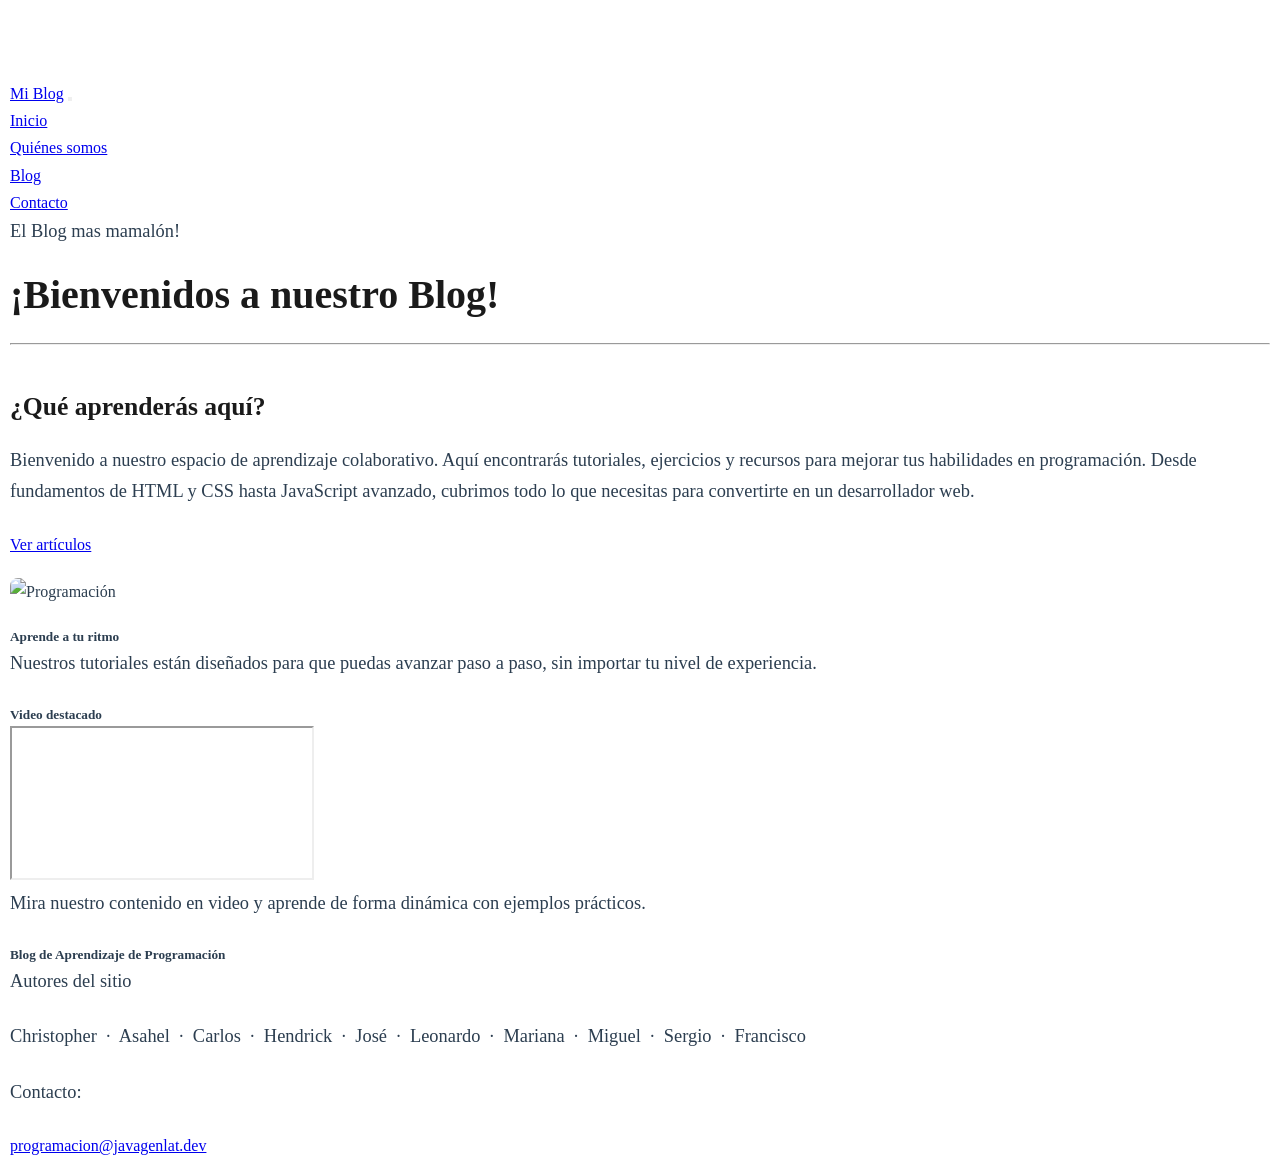
==== commit 72369255: "Cambie el titulo de la pestaña a Lab14" ====
--- a/index.html
+++ b/index.html
@@ -3,22 +3,12 @@
   <head>
     <meta charset="utf-8" />
     <meta name="viewport" content="width=device-width, initial-scale=1.0" />
-<<<<<<< HEAD
-    <title>El Blog más Mamalón</title>
-    <link
-      href="https://cdn.jsdelivr.net/npm/bootstrap@5.3.8/dist/css/bootstrap.min.css"
-      rel="stylesheet"
-      integrity="sha384-sRIl4kxILFvY47J16cr9ZwB07vP4J8+LH7qKQnuqkuIAvNWLzeN8tE5YBujZqJLB"
-      crossorigin="anonymous"
-    />
-=======
-    <title>Replit</title>
+    <title>Lab14</title>
    <link rel="stylesheet" href="Styles/nav.css" />
     <link rel="stylesheet" href="Styles/style.css" />
     <link rel="stylesheet" href="Styles/Footerstyle.css" />
     <link rel="stylesheet" href="Styles/estilo-pagina-inicio.css">
 
->>>>>>> ferrer-dev
   </head>
 
   <body class="bg-light">
